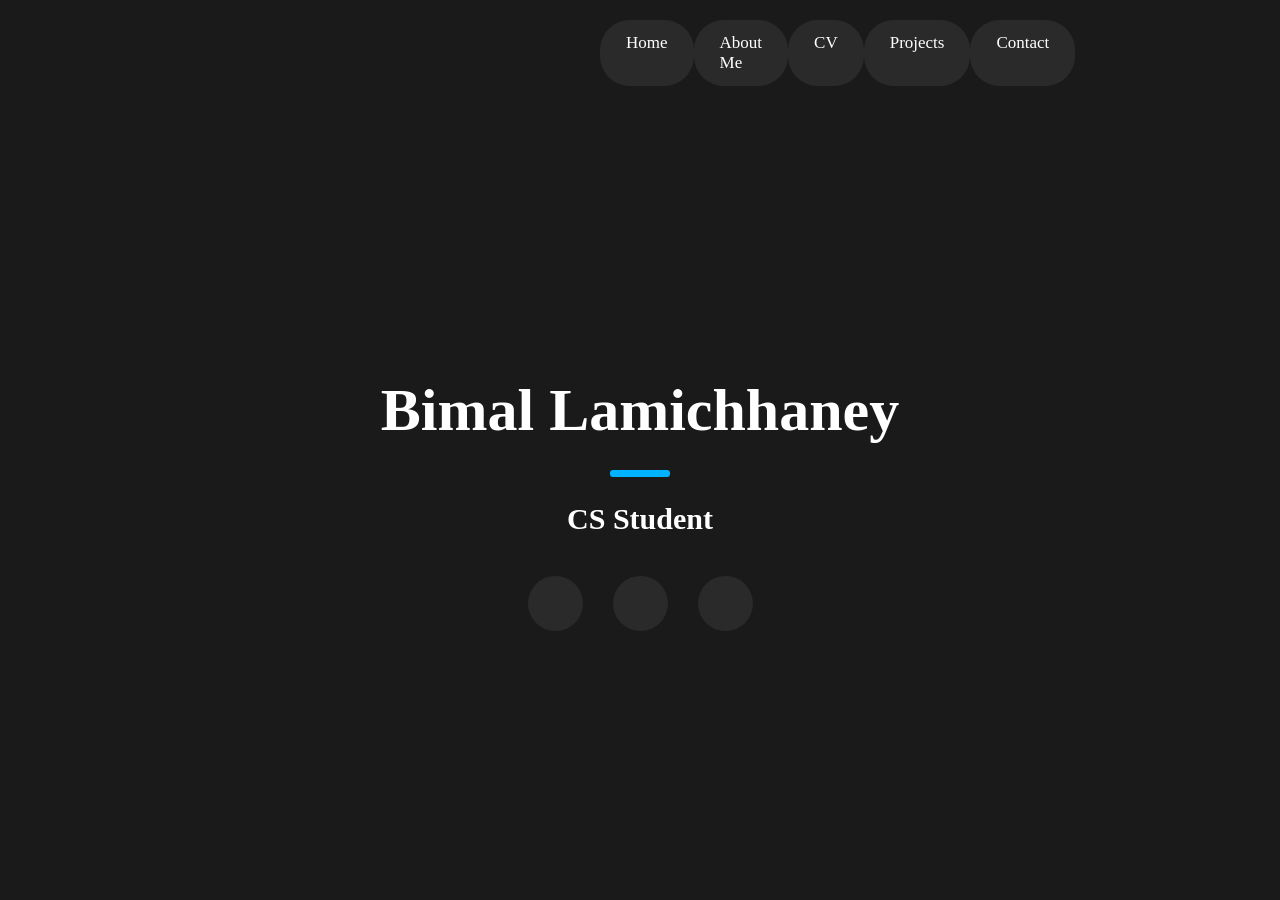
==== index.html @ 264dc177 "Initial upload" ====
<!DOCTYPE html>

<head>
  	<meta charset="UTF-8">
  	<meta name="viewport" content="width=device-width, initial-scale=1.0">
   <title>Bimal Lamichhaney Portfolio</title>
   <link rel="stylesheet" href = "style.css">
</head>

<body>

  	<nav>
    	<a href="index.html" class="nav-buttons">Home</a> 
   	 	<a href="aboutMe.html" class="nav-buttons">About Me</a> 
    	<a href="contact.html" class="nav-buttons">CV</a>
    	<a href="CV.html" class="nav-buttons">Projects</a>
    	<a href="projects.html" class="nav-buttons">Contact</a>
  	</nav>

  	<section class="main">
		<h1>Bimal Lamichhaney</h1>
		<div class="underline"></div>
		<h2>CS Student</h2>

		<div class="icons">
		<div class="circle">
			<i class="linkedinLogo"></i>
		</div>

		<div class="circle">
			<i class="githubLogo"></i>
		</div>

		<div class="circle">
			<i class="resumeLogo"></i>
		</div>
		
		</div>
  	</section> 

</body>
</html>
---- style.css ----
* {
    margin: 0;
    padding: 0;
}

body {
    height: 100vh;
    background: #1a1a1a;
    color: #ffffff;
    display: flex;
    flex-direction: column;
}

/* Navigation bar */        
nav {
    display: flex;
    justify-content: space-around;
    padding: 20px 600px;
    animation: fadeUp 1s ease forwards;
}

.nav-buttons {
	background: #2a2a2a;
    color: #ffffff;
    padding: 12px 25px;
    border-radius: 30px;
    text-decoration: none;
    font-size: 17px;
    font-family:'Lucida Sans';
    transition: all 0.3s ease;
    border: 1px solid transparent;
}

.nav-buttons:hover {
    outline: 2px solid #00B3FF;
    box-shadow: 0 0 10px #00B3FF;
    transform: scale(1.1);
}

/* Home Page */
.main {
    flex: 1;
    display: flex;
    justify-content: center;
    align-items: center;
    flex-direction: column;
    text-align: center;
    animation: fadeUp 1s ease forwards;
}

.main h1 {
    font-family: georgia;
    font-size: 60px;
    font-weight: 600;
    margin-bottom: 10px;
}

.underline {
    width: 60px;
    height: 7px;
    background: #00B3FF;
    margin: 15px 0 25px 0;
    border-radius: 3px;
}

.main h2 {
    font-family: georgia;
    font-size: 30px;
    font-weight: 600;
    color: #ffffff;
    margin-bottom: 40px;
}

.icons {
    display: flex;
    gap: 30px;
}

.circle {
	width: 55px;
	height: 55px;
	background: #2a2a2a;
	border-radius: 50%;
	display: flex;
	justify-content: center;
	align-items: center;
	transition: all 0.3s ease;
	cursor: pointer;
	font-size: 20px;
}

.circle:hover {
    outline: 2px solid #00B3FF;
    box-shadow: 0 0 10px #00B3FF;
    transform: scale(1.1);
}


/* About Page */

.about-section {
  	padding: 80px 120px;
}

.pageTitle {
    font-family: georgia;
	font-size: 60px;
    font-weight: 20;
	margin-bottom: 10px;
	margin-left: 60px;
	animation: fadeUp 1s ease forwards;
}

.aboutUnderline {
	width: 260px;
	height: 2px;
	background: #00aaff;
	margin-bottom: 50px;
	margin-left: 60px;
	animation: fadeUp 1s ease forwards;
}

.aboutGrid {
	display: grid;
	grid-template-columns: 1fr 1fr;
	gap: 80px;
	margin-left: 60px;
    margin-right: 60px;
	animation: fadeUp 1s ease forwards;
}

.textBlock {
	margin-bottom: 60px;
	font-size: 25px;
}

.textBlock h3 {
    font-family: 'Courier New';
	margin-bottom: 15px;
	font-weight: 525;
}

.textBlock p {
    font-family: 'Courier New';
	margin-bottom: 10px;
	line-height: 1.6;
}

/* Loadup animation */
@keyframes fadeUp {
    from {
        opacity: 0;
        transform: translateY(20px);
    }to {
        opacity: 1;
        transform: translateY(0);
    }
}
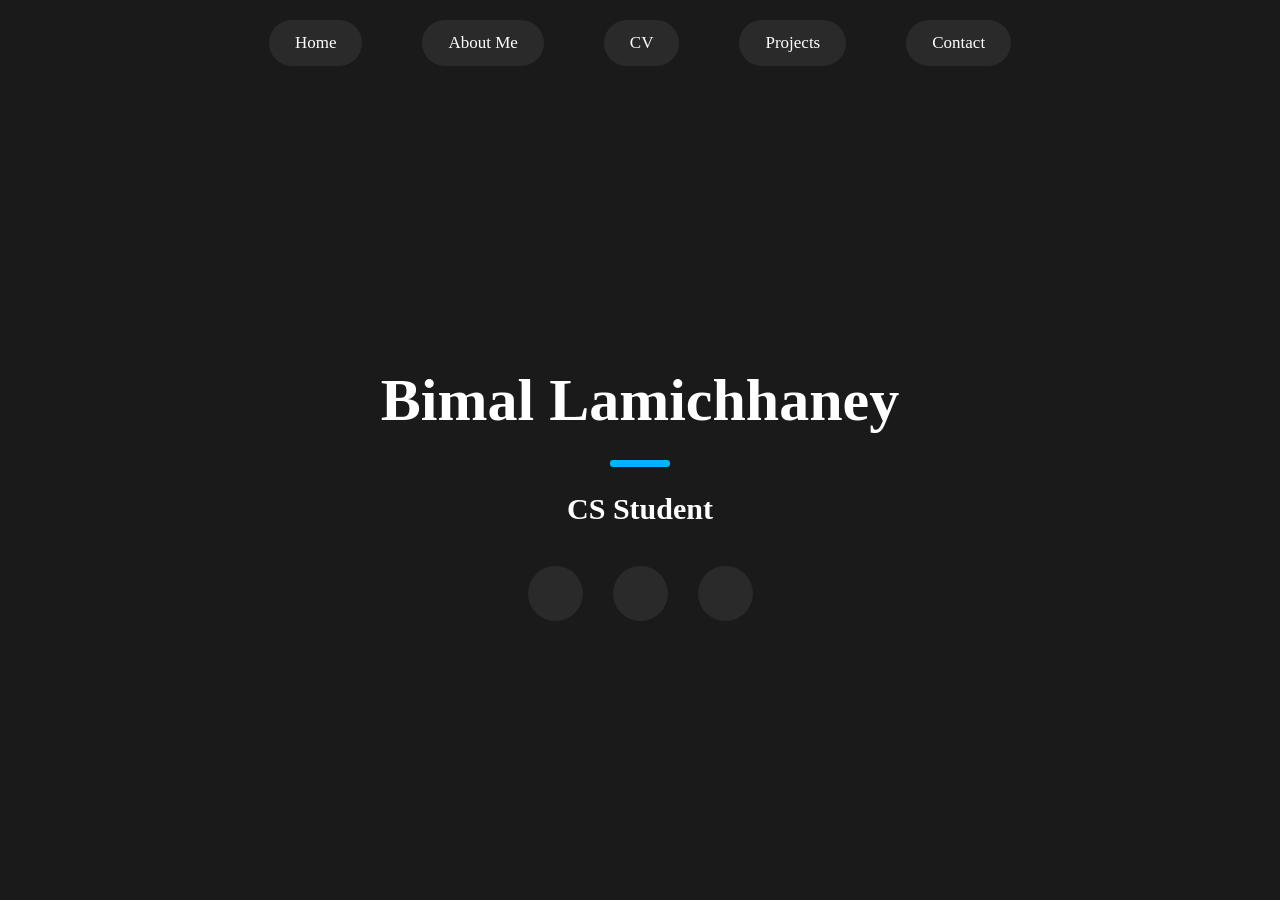
==== commit 32f2b337: "Added titles to pages and made title styling universal for non home pages." ====
--- a/index.html
+++ b/index.html
@@ -1,42 +1,42 @@
 <!DOCTYPE html>
 
-<head>
-  	<meta charset="UTF-8">
-  	<meta name="viewport" content="width=device-width, initial-scale=1.0">
-   <title>Bimal Lamichhaney Portfolio</title>
-   <link rel="stylesheet" href = "style.css">
-</head>
+	<head>
+		<meta charset="UTF-8">
+		<meta name="viewport" content="width=device-width, initial-scale=1.0">
+	<title>Bimal Lamichhaney Portfolio</title>
+	<link rel="stylesheet" href = "style.css">
+	</head>
 
-<body>
+	<body>
 
-  	<nav>
-    	<a href="index.html" class="nav-buttons">Home</a> 
-   	 	<a href="aboutMe.html" class="nav-buttons">About Me</a> 
-    	<a href="contact.html" class="nav-buttons">CV</a>
-    	<a href="CV.html" class="nav-buttons">Projects</a>
-    	<a href="projects.html" class="nav-buttons">Contact</a>
-  	</nav>
+		<nav>
+			<a href="index.html" class="nav-buttons">Home</a> 
+			<a href="aboutMe.html" class="nav-buttons">About Me</a> 
+			<a href="CV.html" class="nav-buttons">CV</a>
+			<a href="projects.html" class="nav-buttons">Projects</a>
+			<a href="contact.html" class="nav-buttons">Contact</a>
+		</nav>
 
-  	<section class="main">
-		<h1>Bimal Lamichhaney</h1>
-		<div class="underline"></div>
-		<h2>CS Student</h2>
+		<section class="main">
+			<h1>Bimal Lamichhaney</h1>
+			<div class="underline"></div>
+			<h2>CS Student</h2>
 
-		<div class="icons">
-		<div class="circle">
-			<i class="linkedinLogo"></i>
-		</div>
+			<div class="icons">
+			<div class="circle">
+				<i class="linkedinLogo"></i>
+			</div>
 
-		<div class="circle">
-			<i class="githubLogo"></i>
-		</div>
+			<div class="circle">
+				<i class="githubLogo"></i>
+			</div>
 
-		<div class="circle">
-			<i class="resumeLogo"></i>
-		</div>
-		
-		</div>
-  	</section> 
+			<div class="circle">
+				<i class="resumeLogo"></i>
+			</div>
+			
+			</div>
+		</section> 
 
-</body>
+	</body>
 </html>
--- a/style.css
+++ b/style.css
@@ -11,10 +11,36 @@
     flex-direction: column;
 }
 
+/* Pages Layout */
+.pageTitle {
+    font-family: georgia;
+    text-underline-offset: 20px;
+    text-decoration: underline;
+    text-decoration-color: #00B3FF;
+	font-size: 60px;
+    font-weight: 20;
+	margin-bottom: 10px;
+	margin-left: 60px;
+	animation: fadeUp 1s ease forwards;
+    margin-bottom: 50px;
+	margin-left: 60px;
+}
+
+.textGrid {
+	display: grid;
+	grid-template-columns: 1fr 1fr;
+	gap: 80px;
+	margin-left: 60px;
+    margin-right: 60px;
+	animation: fadeUp 1s ease forwards;
+}
+
+
 /* Navigation bar */        
 nav {
     display: flex;
-    justify-content: space-around;
+    justify-content: center;
+    gap: 60px;
     padding: 20px 600px;
     animation: fadeUp 1s ease forwards;
 }
@@ -29,6 +55,7 @@
     font-family:'Lucida Sans';
     transition: all 0.3s ease;
     border: 1px solid transparent;
+    white-space: nowrap;
 }
 
 .nav-buttons:hover {
@@ -97,38 +124,6 @@
 
 
 /* About Page */
-
-.about-section {
-  	padding: 80px 120px;
-}
-
-.pageTitle {
-    font-family: georgia;
-	font-size: 60px;
-    font-weight: 20;
-	margin-bottom: 10px;
-	margin-left: 60px;
-	animation: fadeUp 1s ease forwards;
-}
-
-.aboutUnderline {
-	width: 260px;
-	height: 2px;
-	background: #00aaff;
-	margin-bottom: 50px;
-	margin-left: 60px;
-	animation: fadeUp 1s ease forwards;
-}
-
-.aboutGrid {
-	display: grid;
-	grid-template-columns: 1fr 1fr;
-	gap: 80px;
-	margin-left: 60px;
-    margin-right: 60px;
-	animation: fadeUp 1s ease forwards;
-}
-
 .textBlock {
 	margin-bottom: 60px;
 	font-size: 25px;
@@ -146,6 +141,9 @@
 	line-height: 1.6;
 }
 
+/* CV Page */
+
+
 /* Loadup animation */
 @keyframes fadeUp {
     from {
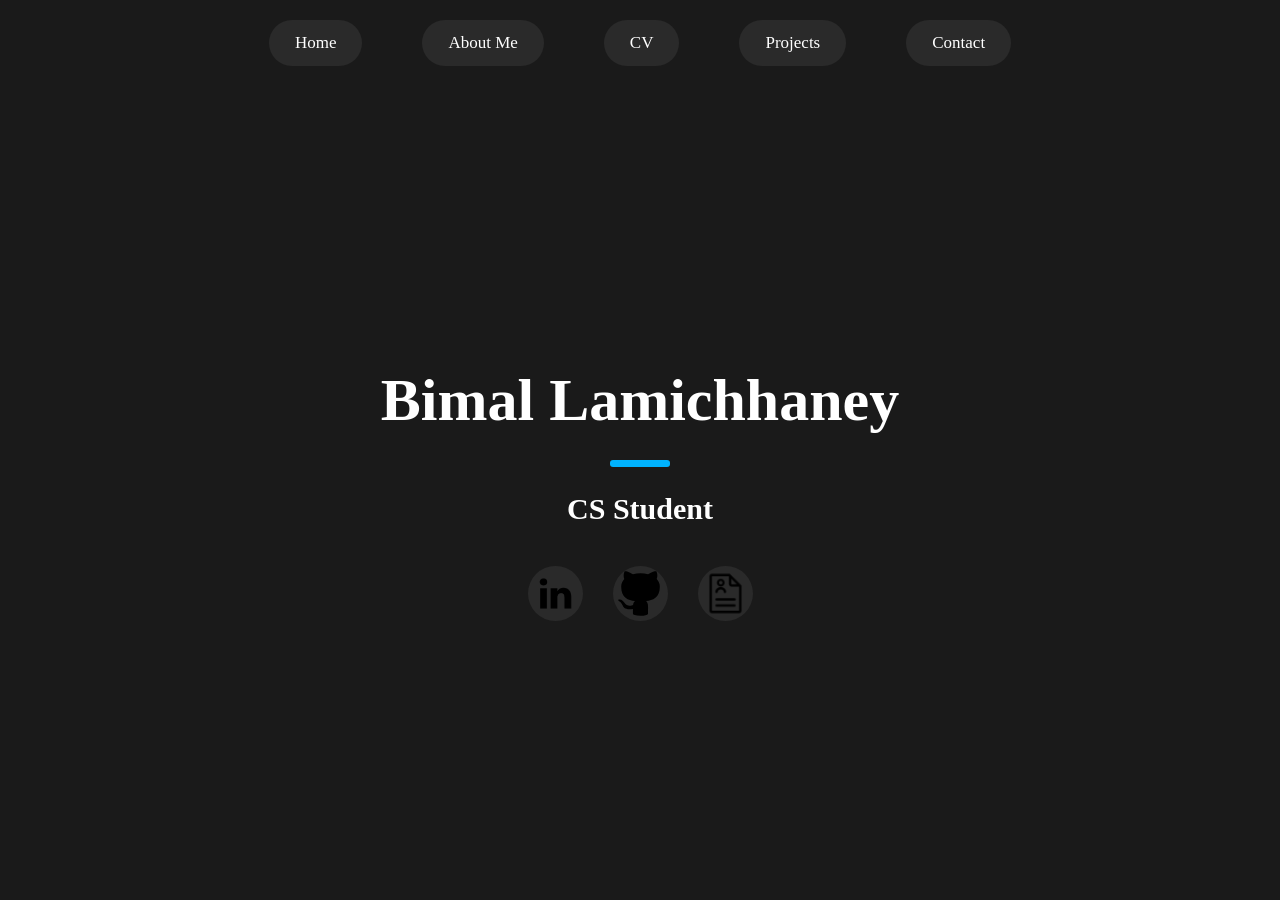
==== commit 79520332: "Added images and logos" ====
--- a/index.html
+++ b/index.html
@@ -23,17 +23,17 @@
 			<h2>CS Student</h2>
 
 			<div class="icons">
-			<div class="circle">
-				<i class="linkedinLogo"></i>
-			</div>
+				<div class="circle">
+					<img src="images/linkedin_img.svg" class="logo"></img>
+				</div>
 
-			<div class="circle">
-				<i class="githubLogo"></i>
-			</div>
+				<div class="circle">
+					<img src="images/github_img.svg" class="logo"></img>
+				</div>
 
-			<div class="circle">
-				<i class="resumeLogo"></i>
-			</div>
+				<div class="circle">
+					<img src="images/resume_img.svg" class="logo"></img>
+				</div>
 			
 			</div>
 		</section> 
--- a/style.css
+++ b/style.css
@@ -19,11 +19,9 @@
     text-decoration-color: #00B3FF;
 	font-size: 60px;
     font-weight: 20;
-	margin-bottom: 10px;
+	margin-bottom: 30px;
 	margin-left: 60px;
 	animation: fadeUp 1s ease forwards;
-    margin-bottom: 50px;
-	margin-left: 60px;
 }
 
 .textGrid {
@@ -33,6 +31,15 @@
 	margin-left: 60px;
     margin-right: 60px;
 	animation: fadeUp 1s ease forwards;
+}
+
+.pageLogo { 
+    position: absolute;
+    margin-right: 60px;
+    margin-top: 75px;
+    right: 1px;
+    max-width: 150px;
+    animation: fadeUp 1s ease forwards;
 }
 
 
@@ -103,6 +110,10 @@
     gap: 30px;
 }
 
+.logo {
+    transform: scale(.7);
+}
+
 .circle {
 	width: 55px;
 	height: 55px;
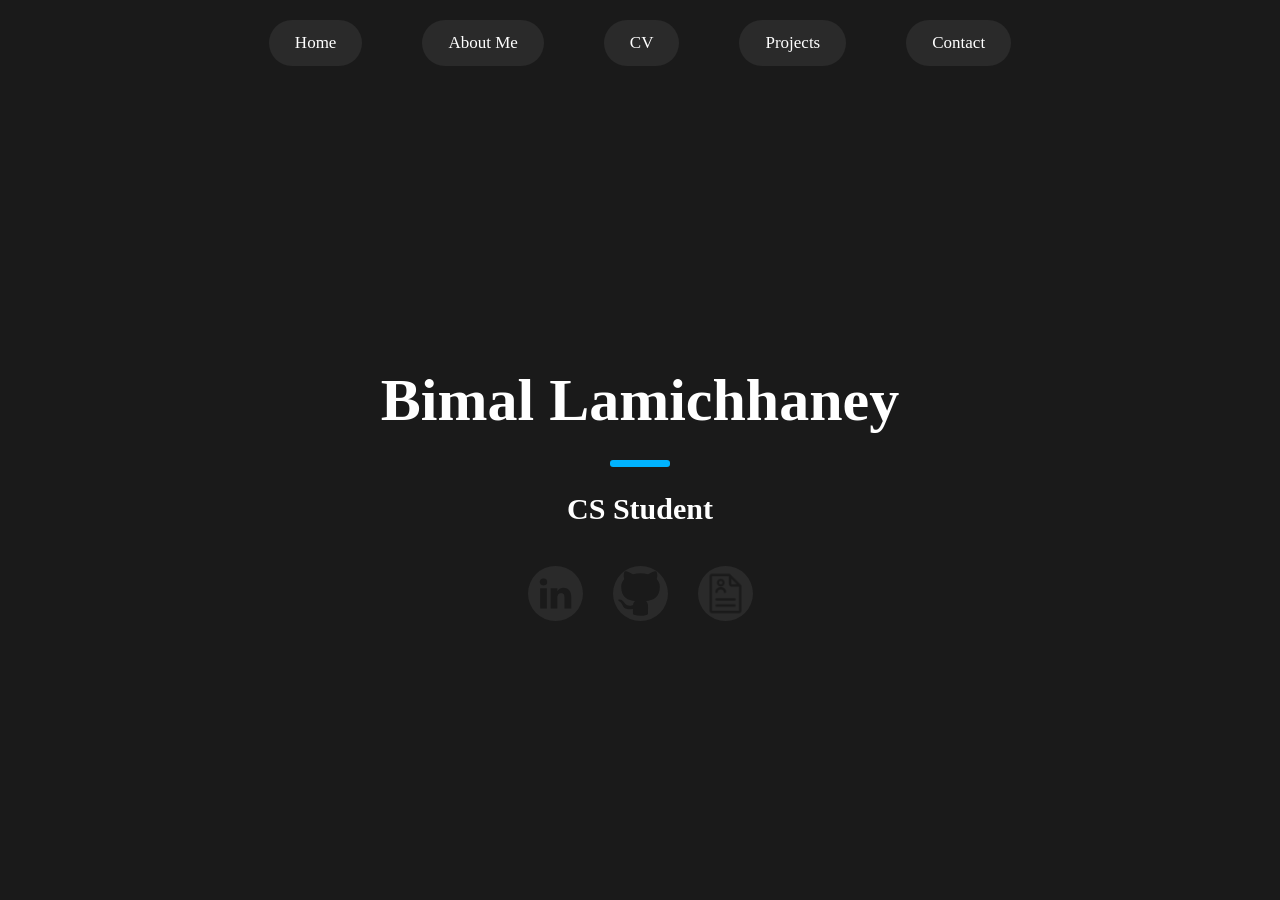
==== commit c3f87b02: "Made buttons functional and added links. Made sizing adjust to screen size." ====
--- a/index.html
+++ b/index.html
@@ -23,17 +23,17 @@
 			<h2>CS Student</h2>
 
 			<div class="icons">
-				<div class="circle">
+				<a href="https://www.linkedin.com/in/bimallamichhaney"  target="_blank" ref="noopener noreferrer" class="circle">
 					<img src="images/linkedin_img.svg" class="logo"></img>
-				</div>
+				</a>
 
-				<div class="circle">
+				<a href="https://github.com/lamichhaneyb" target="_blank" ref="noopener noreferrer"class="circle">
 					<img src="images/github_img.svg" class="logo"></img>
-				</div>
+				</a>
 
-				<div class="circle">
+				<a class="circle">
 					<img src="images/resume_img.svg" class="logo"></img>
-				</div>
+				</a>
 			
 			</div>
 		</section> 
--- a/style.css
+++ b/style.css
@@ -17,10 +17,12 @@
     text-underline-offset: 20px;
     text-decoration: underline;
     text-decoration-color: #00B3FF;
-	font-size: 60px;
+	font-size: clamp(32px, 5vw, 60px);
     font-weight: 20;
 	margin-bottom: 30px;
-	margin-left: 60px;
+	margin-left: clamp(15px, 5vw, 60px);
+    margin-right: clamp(15px, 5vw, 60px);
+    padding-left: 60px;
 	animation: fadeUp 1s ease forwards;
 }
 
@@ -35,34 +37,59 @@
 
 .pageLogo { 
     position: absolute;
-    margin-right: 60px;
+    margin-right: clamp(15px, 5vw, 60px);
+    padding-right: clamp(30px, 5vw, 60px);
     margin-top: 75px;
     right: 1px;
-    max-width: 150px;
-    animation: fadeUp 1s ease forwards;
-}
-
+    max-width: clamp(80px, 8vw, 150px);
+    animation: fadeUp 1s ease forwards;
+}
+
+/* Text blocks */
+.textBlock {
+	margin-bottom: 60px;
+	font-size: clamp(18px, 2vw, 25px);
+    margin-left: clamp(15px, 5vw, 60px);
+    margin-right: clamp(15px, 5vw, 60px);
+}
+
+.textBlock h3 {
+    font-family: 'Courier New';
+	margin-bottom: 15px;
+	font-weight: 525;
+    font-size: clamp(24px, 3vw, 35px);
+}
+
+.textBlock p {
+    font-family: 'Courier New';
+	margin-bottom: 10px;
+	line-height: 1.6;
+}
+
+.textBlock ul {
+    padding-left: 50px;
+}
 
 /* Navigation bar */        
 nav {
     display: flex;
     justify-content: center;
     gap: 60px;
-    padding: 20px 600px;
+    padding: 20px clamp(20px, 8vw, 200px);
     animation: fadeUp 1s ease forwards;
 }
 
 .nav-buttons {
 	background: #2a2a2a;
     color: #ffffff;
-    padding: 12px 25px;
+    padding: clamp(10px, 2vw, 12px) clamp(15px, 2vw, 25px);
     border-radius: 30px;
     text-decoration: none;
-    font-size: 17px;
+    font-size: clamp(15px, 2vw, 17px);
     font-family:'Lucida Sans';
-    transition: all 0.3s ease;
     border: 1px solid transparent;
     white-space: nowrap;
+    transition: transform .3s ease, box-shadow .1s ease, outline .1s ease;
 }
 
 .nav-buttons:hover {
@@ -112,6 +139,7 @@
 
 .logo {
     transform: scale(.7);
+    filter: invert(.1);
 }
 
 .circle {
@@ -122,7 +150,7 @@
 	display: flex;
 	justify-content: center;
 	align-items: center;
-	transition: all 0.3s ease;
+	transition: transform .3s ease, box-shadow .1s ease, outline .1s ease;
 	cursor: pointer;
 	font-size: 20px;
 }
@@ -133,27 +161,39 @@
     transform: scale(1.1);
 }
 
-
-/* About Page */
-.textBlock {
-	margin-bottom: 60px;
-	font-size: 25px;
-}
-
-.textBlock h3 {
-    font-family: 'Courier New';
-	margin-bottom: 15px;
-	font-weight: 525;
-}
-
-.textBlock p {
-    font-family: 'Courier New';
-	margin-bottom: 10px;
-	line-height: 1.6;
-}
-
-/* CV Page */
-
+.contactMessage h3{
+    font-family: 'Courier New';
+    font-weight: 5;
+    font-size: 30px;
+    text-align: center;
+    padding-top: 40px;
+    animation: fadeUp 1s ease forwards;
+}
+
+.contactMessage h2 {
+    font-family: 'Courier New';
+    font-weight: 5;
+    font-size: 25px;
+    text-align: center;
+    padding-top: 70px;
+}
+
+.contactAccent {
+    width: 60px;
+    height: 7px;
+    background: #00B3FF;
+    margin: 15px auto 25px;
+    border-radius: 3px;
+}
+
+.button-link {
+    text-decoration: none;
+    color: white;
+}
+
+.button-link:hover {
+    text-decoration:underline;
+}
 
 /* Loadup animation */
 @keyframes fadeUp {
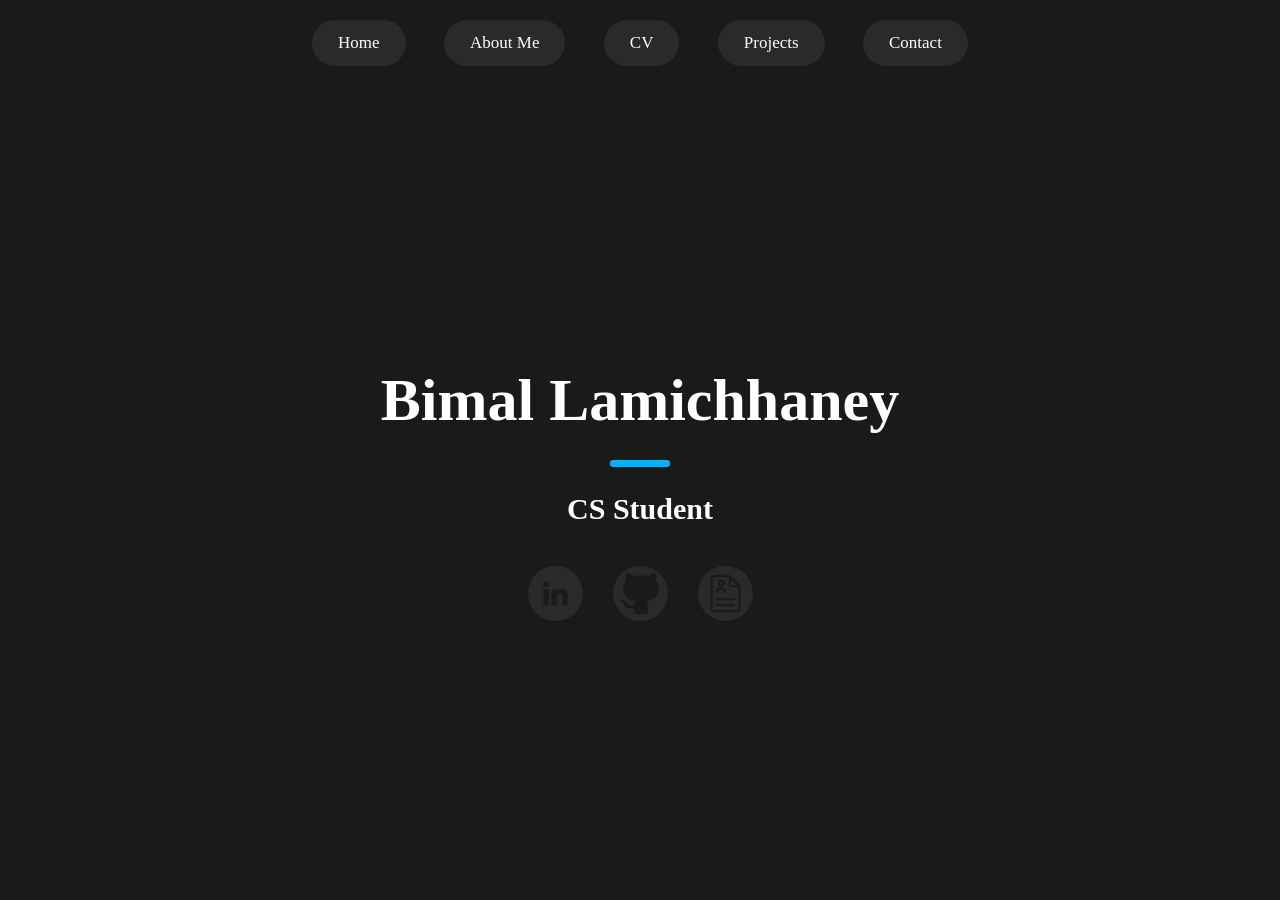
==== commit 73279eb7: "Cleaned up code and added more versatility to scaling for different screen sizes." ====
--- a/index.html
+++ b/index.html
@@ -28,7 +28,7 @@
 				</a>
 
 				<a href="https://github.com/lamichhaneyb" target="_blank" ref="noopener noreferrer"class="circle">
-					<img src="images/github_img.svg" class="logo"></img>
+					<img src="images/github_img.svg" class="logo git"></img>
 				</a>
 
 				<a class="circle">
@@ -37,6 +37,5 @@
 			
 			</div>
 		</section> 
-
 	</body>
 </html>
--- a/style.css
+++ b/style.css
@@ -17,12 +17,12 @@
     text-underline-offset: 20px;
     text-decoration: underline;
     text-decoration-color: #00B3FF;
-	font-size: clamp(32px, 5vw, 60px);
+	font-size: clamp(20px, 5vw, 60px);
     font-weight: 20;
 	margin-bottom: 30px;
-	margin-left: clamp(15px, 5vw, 60px);
-    margin-right: clamp(15px, 5vw, 60px);
-    padding-left: 60px;
+	margin-left: clamp(10px, 5vw, 60px);
+    margin-right: clamp(10px, 5vw, 60px);
+    padding-left: clamp(10px, 5vw, 60px);
 	animation: fadeUp 1s ease forwards;
 }
 
@@ -30,7 +30,7 @@
 	display: grid;
 	grid-template-columns: 1fr 1fr;
 	gap: 80px;
-	margin-left: 60px;
+	padding-left: clamp(10px, 5vw, 60px);
     margin-right: 60px;
 	animation: fadeUp 1s ease forwards;
 }
@@ -38,17 +38,18 @@
 .pageLogo { 
     position: absolute;
     margin-right: clamp(15px, 5vw, 60px);
-    padding-right: clamp(30px, 5vw, 60px);
+    padding-right: clamp(50px, 5vw, 60px);
     margin-top: 75px;
     right: 1px;
     max-width: clamp(80px, 8vw, 150px);
+    max-height: clamp(50px, 8vw, 150px);
     animation: fadeUp 1s ease forwards;
 }
 
 /* Text blocks */
 .textBlock {
 	margin-bottom: 60px;
-	font-size: clamp(18px, 2vw, 25px);
+	font-size: clamp(15px, 2vw, 25px);
     margin-left: clamp(15px, 5vw, 60px);
     margin-right: clamp(15px, 5vw, 60px);
 }
@@ -57,7 +58,7 @@
     font-family: 'Courier New';
 	margin-bottom: 15px;
 	font-weight: 525;
-    font-size: clamp(24px, 3vw, 35px);
+    font-size: clamp(20px, 3vw, 35px);
 }
 
 .textBlock p {
@@ -74,7 +75,7 @@
 nav {
     display: flex;
     justify-content: center;
-    gap: 60px;
+    gap: clamp(10px, 3vw, 60px);
     padding: 20px clamp(20px, 8vw, 200px);
     animation: fadeUp 1s ease forwards;
 }
@@ -85,7 +86,7 @@
     padding: clamp(10px, 2vw, 12px) clamp(15px, 2vw, 25px);
     border-radius: 30px;
     text-decoration: none;
-    font-size: clamp(15px, 2vw, 17px);
+    font-size: clamp(12px, 2vw, 17px);
     font-family:'Lucida Sans';
     border: 1px solid transparent;
     white-space: nowrap;
@@ -111,7 +112,7 @@
 
 .main h1 {
     font-family: georgia;
-    font-size: 60px;
+    font-size: clamp(20px, 5vw, 60px);
     font-weight: 600;
     margin-bottom: 10px;
 }
@@ -126,7 +127,7 @@
 
 .main h2 {
     font-family: georgia;
-    font-size: 30px;
+    font-size: clamp(15px, 3vw, 30px);
     font-weight: 600;
     color: #ffffff;
     margin-bottom: 40px;
@@ -138,13 +139,18 @@
 }
 
 .logo {
-    transform: scale(.7);
+    width: clamp(40px, 5vw, 55px);
+	height: clamp(40px, 5vw, 55px);
     filter: invert(.1);
 }
 
+.git {
+    transform: scale(.8);
+}
+
 .circle {
-	width: 55px;
-	height: 55px;
+	width: clamp(40px, 5vw, 55px);
+	height: clamp(40px, 5vw, 55px);
 	background: #2a2a2a;
 	border-radius: 50%;
 	display: flex;
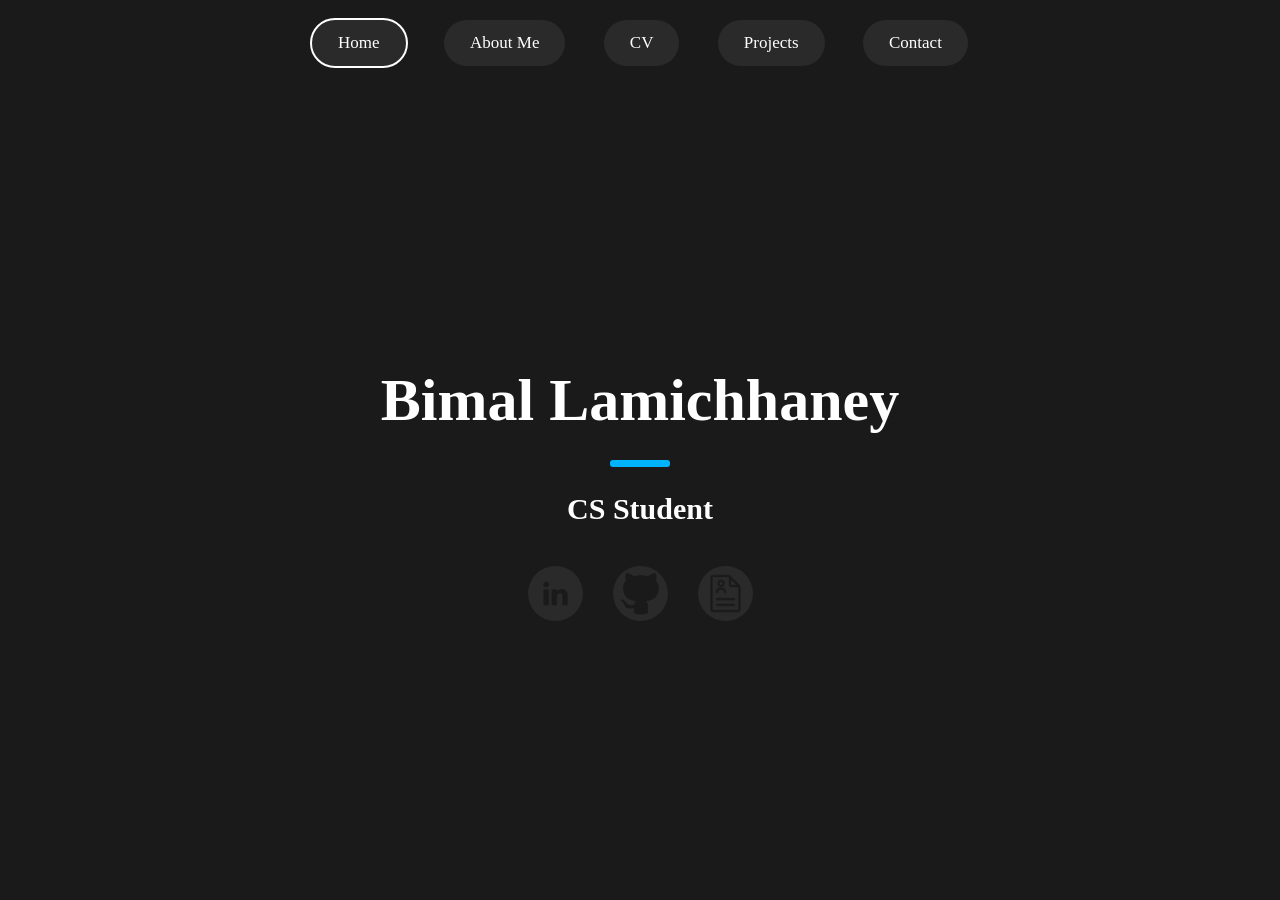
==== commit e52ae019: "Added an outline to the navigation bar to show what page you are on" ====
--- a/index.html
+++ b/index.html
@@ -10,7 +10,7 @@
 	<body>
 
 		<nav>
-			<a href="index.html" class="nav-buttons">Home</a> 
+			<a href="index.html" class="nav-buttons current">Home</a> 
 			<a href="aboutMe.html" class="nav-buttons">About Me</a> 
 			<a href="CV.html" class="nav-buttons">CV</a>
 			<a href="projects.html" class="nav-buttons">Projects</a>
--- a/style.css
+++ b/style.css
@@ -14,31 +14,31 @@
 /* Pages Layout */
 .pageTitle {
     font-family: georgia;
-    text-underline-offset: 20px;
+    text-underline-offset: clamp(15px, 3vw, 20px);
     text-decoration: underline;
     text-decoration-color: #00B3FF;
 	font-size: clamp(20px, 5vw, 60px);
     font-weight: 20;
-	margin-bottom: 30px;
-	margin-left: clamp(10px, 5vw, 60px);
-    margin-right: clamp(10px, 5vw, 60px);
-    padding-left: clamp(10px, 5vw, 60px);
+	margin-bottom: clamp(25px, 1vw, 30px);
+	margin-left: clamp(2px, 1vw, 60px);
+    margin-right: clamp(2px, 1vw, 60px);
+    padding-left: clamp(1px, 5vw, 60px);
 	animation: fadeUp 1s ease forwards;
 }
 
 .textGrid {
 	display: grid;
 	grid-template-columns: 1fr 1fr;
-	gap: 80px;
+	gap: clamp(40px, 1vw, 80px);
+    row-gap: clamp(5px, 1vw, 20px);
 	padding-left: clamp(10px, 5vw, 60px);
-    margin-right: 60px;
+    margin-right: clamp(2px, 1vw, 60px);
 	animation: fadeUp 1s ease forwards;
 }
 
 .pageLogo { 
     position: absolute;
-    margin-right: clamp(15px, 5vw, 60px);
-    padding-right: clamp(50px, 5vw, 60px);
+    padding-right: clamp(30px, 5vw, 60px);
     margin-top: 75px;
     right: 1px;
     max-width: clamp(80px, 8vw, 150px);
@@ -50,15 +50,15 @@
 .textBlock {
 	margin-bottom: 60px;
 	font-size: clamp(15px, 2vw, 25px);
-    margin-left: clamp(15px, 5vw, 60px);
-    margin-right: clamp(15px, 5vw, 60px);
+    margin-left: clamp(2px, 1vw, 60px);
+    margin-right: clamp(2px, 1vw, 60px);
 }
 
 .textBlock h3 {
     font-family: 'Courier New';
 	margin-bottom: 15px;
 	font-weight: 525;
-    font-size: clamp(20px, 3vw, 35px);
+    font-size: clamp(18px, 3vw, 35px);
 }
 
 .textBlock p {
@@ -68,7 +68,7 @@
 }
 
 .textBlock ul {
-    padding-left: 50px;
+    margin-left: clamp(30px, 1vw, 50px);
 }
 
 /* Navigation bar */        
@@ -99,6 +99,10 @@
     transform: scale(1.1);
 }
 
+.current {
+    outline: 2px solid #ffffff;
+}
+
 /* Home Page */
 .main {
     flex: 1;
@@ -167,11 +171,13 @@
     transform: scale(1.1);
 }
 
+/* Contact Page */
 .contactMessage h3{
     font-family: 'Courier New';
     font-weight: 5;
-    font-size: 30px;
+    font-size: clamp(15px, 3vw, 30px);
     text-align: center;
+    gap: 20px;
     padding-top: 40px;
     animation: fadeUp 1s ease forwards;
 }
@@ -179,16 +185,16 @@
 .contactMessage h2 {
     font-family: 'Courier New';
     font-weight: 5;
-    font-size: 25px;
+    font-size: clamp(12px, 2vw, 25px);
     text-align: center;
-    padding-top: 70px;
+    padding-top: clamp(30px, 3vw, 70px);
 }
 
 .contactAccent {
-    width: 60px;
-    height: 7px;
+    width: clamp(1px, 10vw, 60px);
+    height: clamp(1px, 10vw, 7px);
     background: #00B3FF;
-    margin: 15px auto 25px;
+    margin: 15px auto 20px;
     border-radius: 3px;
 }
 
@@ -198,7 +204,8 @@
 }
 
 .button-link:hover {
-    text-decoration:underline;
+    text-decoration: underline;
+    color: #00B3FF;
 }
 
 /* Loadup animation */
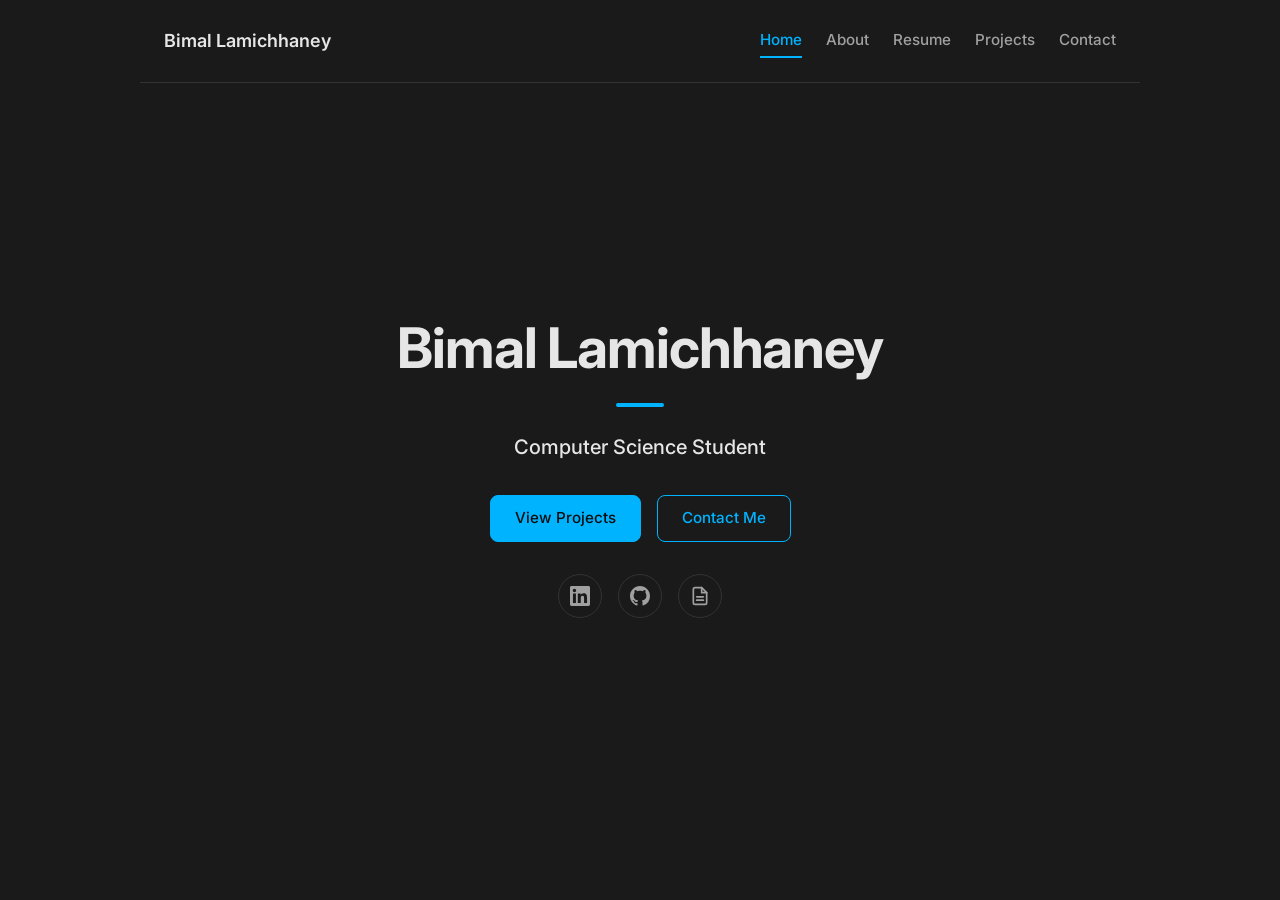
==== commit 7ff24437: "Refreshed styling Cleaned up code Updated projects page Combined cv/resume" ====
--- a/index.html
+++ b/index.html
@@ -1,41 +1,46 @@
 <!DOCTYPE html>
+<html lang="en">
+<head>
+    <meta charset="UTF-8">
+    <meta name="viewport" content="width=device-width, initial-scale=1.0">
+    <title>Bimal Lamichhaney | Portfolio</title>
+    <link rel="preconnect" href="https://fonts.googleapis.com">
+    <link rel="preconnect" href="https://fonts.gstatic.com" crossorigin>
+    <link rel="stylesheet" href="https://fonts.googleapis.com/css2?family=Inter:wght@400;500;600;700&display=swap">
+    <link rel="stylesheet" href="style.css">
+</head>
+<body>
+    <header class="site-header">
+        <a href="index.html" class="brand">Bimal Lamichhaney</a>
+        <nav>
+            <a href="index.html" class="current">Home</a>
+            <a href="aboutMe.html">About</a>
+            <a href="CV.html">Resume</a>
+            <a href="projects.html">Projects</a>
+            <a href="contact.html">Contact</a>
+        </nav>
+    </header>
 
-	<head>
-		<meta charset="UTF-8">
-		<meta name="viewport" content="width=device-width, initial-scale=1.0">
-	<title>Bimal Lamichhaney Portfolio</title>
-	<link rel="stylesheet" href = "style.css">
-	</head>
+    <main class="hero">
+        <h1>Bimal Lamichhaney</h1>
+        <p class="hero-subtitle">Computer Science Student</p>
 
-	<body>
+        <div class="hero-actions">
+            <a href="projects.html" class="button button-primary">View Projects</a>
+            <a href="contact.html" class="button button-secondary">Contact Me</a>
+        </div>
 
-		<nav>
-			<a href="index.html" class="nav-buttons current">Home</a> 
-			<a href="aboutMe.html" class="nav-buttons">About Me</a> 
-			<a href="CV.html" class="nav-buttons">CV</a>
-			<a href="projects.html" class="nav-buttons">Projects</a>
-			<a href="contact.html" class="nav-buttons">Contact</a>
-		</nav>
-
-		<section class="main">
-			<h1>Bimal Lamichhaney</h1>
-			<div class="underline"></div>
-			<h2>CS Student</h2>
-
-			<div class="icons">
-				<a href="https://www.linkedin.com/in/bimallamichhaney"  target="_blank" ref="noopener noreferrer" class="circle">
-					<img src="images/linkedin_img.svg" class="logo"></img>
-				</a>
-
-				<a href="https://github.com/lamichhaneyb" target="_blank" ref="noopener noreferrer"class="circle">
-					<img src="images/github_img.svg" class="logo git"></img>
-				</a>
-
-				<a class="circle">
-					<img src="images/resume_img.svg" class="logo"></img>
-				</a>
-			
-			</div>
-		</section> 
-	</body>
-</html>+        <div class="icons">
+            <a href="https://www.linkedin.com/in/bimallamichhaney" target="_blank" rel="noopener noreferrer" class="icon-link" aria-label="LinkedIn">
+                <svg viewBox="0 0 24 24" fill="currentColor" aria-hidden="true"><path d="M20.447 20.452h-3.554v-5.569c0-1.328-.027-3.037-1.852-3.037-1.853 0-2.136 1.445-2.136 2.939v5.667H9.351V9h3.414v1.561h.046c.477-.9 1.637-1.85 3.37-1.85 3.601 0 4.267 2.37 4.267 5.455v6.286zM5.337 7.433c-1.144 0-2.063-.926-2.063-2.065 0-1.138.92-2.063 2.063-2.063 1.14 0 2.064.925 2.064 2.063 0 1.139-.925 2.065-2.064 2.065zm1.782 13.019H3.555V9h3.564v11.452zM22.225 0H1.771C.792 0 0 .774 0 1.729v20.542C0 23.227.792 24 1.771 24h20.451C23.2 24 24 23.227 24 22.271V1.729C24 .774 23.2 0 22.222 0h.003z"/></svg>
+            </a>
+            <a href="https://github.com/lamichhaneyb" target="_blank" rel="noopener noreferrer" class="icon-link" aria-label="GitHub">
+                <svg viewBox="0 0 16 16" fill="currentColor" aria-hidden="true"><path d="M8 0C3.58 0 0 3.58 0 8c0 3.54 2.29 6.53 5.47 7.59.4.07.55-.17.55-.38 0-.19-.01-.82-.01-1.49-2.01.37-2.53-.49-2.69-.94-.09-.23-.48-.94-.82-1.13-.28-.15-.68-.52-.01-.53.63-.01 1.08.58 1.23.82.72 1.21 1.87.87 2.33.66.07-.52.28-.87.51-1.07-1.78-.2-3.64-.89-3.64-3.95 0-.87.31-1.59.82-2.15-.08-.2-.36-1.02.08-2.12 0 0 .67-.21 2.2.82.64-.18 1.32-.27 2-.27.68 0 1.36.09 2 .27 1.53-1.04 2.2-.82 2.2-.82.44 1.1.16 1.92.08 2.12.51.56.82 1.27.82 2.15 0 3.07-1.87 3.75-3.65 3.95.29.25.54.73.54 1.48 0 1.07-.01 1.93-.01 2.2 0 .21.15.46.55.38A8.013 8.013 0 0016 8c0-4.42-3.58-8-8-8z"/></svg>
+            </a>
+            <a class="icon-link" aria-label="Resume">
+                <svg viewBox="0 0 24 24" fill="none" stroke="currentColor" stroke-width="2" stroke-linecap="round" stroke-linejoin="round" aria-hidden="true"><path d="M14 2H6a2 2 0 0 0-2 2v16a2 2 0 0 0 2 2h12a2 2 0 0 0 2-2V8z"/><path d="M14 2v6h6"/><path d="M16 13H8"/><path d="M16 17H8"/></svg>
+            </a>
+        </div>
+    </main>
+</body>
+</html>
--- a/style.css
+++ b/style.css
@@ -1,219 +1,391 @@
-* {
+:root {
+    --bg: #1a1a1a;
+    --card: #222222;
+    --border: #333333;
+    --text: #e6e6e6;
+    --muted: #a0a0a0;
+    --accent: #00B3FF;
+    --accent-soft: rgba(0, 179, 255, 0.1);
+    --font: 'Inter', -apple-system, 'Segoe UI', Roboto, sans-serif;
+    --radius: 12px;
+    --max-width: 1000px;
+}
+
+*,
+*::before,
+*::after {
+    box-sizing: border-box;
     margin: 0;
     padding: 0;
 }
 
 body {
-    height: 100vh;
-    background: #1a1a1a;
-    color: #ffffff;
+    min-height: 100vh;
     display: flex;
     flex-direction: column;
-}
-
-/* Pages Layout */
-.pageTitle {
-    font-family: georgia;
-    text-underline-offset: clamp(15px, 3vw, 20px);
-    text-decoration: underline;
-    text-decoration-color: #00B3FF;
-	font-size: clamp(20px, 5vw, 60px);
-    font-weight: 20;
-	margin-bottom: clamp(25px, 1vw, 30px);
-	margin-left: clamp(2px, 1vw, 60px);
-    margin-right: clamp(2px, 1vw, 60px);
-    padding-left: clamp(1px, 5vw, 60px);
-	animation: fadeUp 1s ease forwards;
-}
-
-.textGrid {
-	display: grid;
-	grid-template-columns: 1fr 1fr;
-	gap: clamp(40px, 1vw, 80px);
-    row-gap: clamp(5px, 1vw, 20px);
-	padding-left: clamp(10px, 5vw, 60px);
-    margin-right: clamp(2px, 1vw, 60px);
-	animation: fadeUp 1s ease forwards;
-}
-
-.pageLogo { 
-    position: absolute;
-    padding-right: clamp(30px, 5vw, 60px);
-    margin-top: 75px;
-    right: 1px;
-    max-width: clamp(80px, 8vw, 150px);
-    max-height: clamp(50px, 8vw, 150px);
-    animation: fadeUp 1s ease forwards;
-}
-
-/* Text blocks */
-.textBlock {
-	margin-bottom: 60px;
-	font-size: clamp(15px, 2vw, 25px);
-    margin-left: clamp(2px, 1vw, 60px);
-    margin-right: clamp(2px, 1vw, 60px);
-}
-
-.textBlock h3 {
-    font-family: 'Courier New';
-	margin-bottom: 15px;
-	font-weight: 525;
-    font-size: clamp(18px, 3vw, 35px);
-}
-
-.textBlock p {
-    font-family: 'Courier New';
-	margin-bottom: 10px;
-	line-height: 1.6;
-}
-
-.textBlock ul {
-    margin-left: clamp(30px, 1vw, 50px);
-}
-
-/* Navigation bar */        
+    background: var(--bg);
+    color: var(--text);
+    font-family: var(--font);
+    font-size: 1rem;
+    line-height: 1.6;
+}
+
+a {
+    color: inherit;
+}
+
+/* Header */
+.site-header {
+    display: flex;
+    flex-wrap: wrap;
+    align-items: center;
+    justify-content: space-between;
+    gap: 16px;
+    width: 100%;
+    max-width: var(--max-width);
+    margin: 0 auto;
+    padding: 24px;
+    border-bottom: 1px solid var(--border);
+}
+
+.brand {
+    font-size: 1.125rem;
+    font-weight: 600;
+    text-decoration: none;
+}
+
 nav {
     display: flex;
+    flex-wrap: wrap;
+    gap: 8px 24px;
+}
+
+nav a {
+    padding: 4px 0;
+    color: var(--muted);
+    font-size: 0.95rem;
+    font-weight: 500;
+    text-decoration: none;
+    border-bottom: 2px solid transparent;
+    transition: color .2s ease, border-color .2s ease;
+}
+
+nav a:hover {
+    color: var(--text);
+}
+
+nav a.current {
+    color: var(--accent);
+    border-bottom-color: var(--accent);
+}
+
+/* Page layout */
+.container {
+    flex: 1;
+    width: 100%;
+    max-width: var(--max-width);
+    margin: 0 auto;
+    padding: 48px 24px 64px;
+    animation: fadeUp .6s ease forwards;
+}
+
+.page-title {
+    font-size: clamp(2rem, 5vw, 2.75rem);
+    font-weight: 700;
+    letter-spacing: -0.02em;
+    line-height: 1.2;
+}
+
+.page-title::after,
+.hero h1::after {
+    content: "";
+    display: block;
+    width: 48px;
+    height: 4px;
+    margin-top: 16px;
+    background: var(--accent);
+    border-radius: 2px;
+}
+
+.page-intro {
+    margin-top: 16px;
+    color: var(--muted);
+    font-size: 1.125rem;
+}
+
+.grid {
+    display: grid;
+    grid-template-columns: repeat(auto-fit, minmax(min(300px, 100%), 1fr));
+    gap: 24px;
+    margin-top: 40px;
+}
+
+/* Cards */
+.card {
+    padding: 24px 32px;
+    background: var(--card);
+    border: 1px solid var(--border);
+    border-radius: var(--radius);
+}
+
+.card-wide {
+    grid-column: 1 / -1;
+}
+
+.card h2 {
+    margin-bottom: 8px;
+    font-size: 1.25rem;
+    font-weight: 600;
+}
+
+.card h3 {
+    margin-bottom: 8px;
+    color: var(--muted);
+    font-size: 0.8rem;
+    font-weight: 600;
+    letter-spacing: 0.06em;
+    text-transform: uppercase;
+}
+
+.card p + p {
+    margin-top: 8px;
+}
+
+.list {
+    padding-left: 20px;
+}
+
+.list li + li {
+    margin-top: 4px;
+}
+
+.muted {
+    color: var(--muted);
+}
+
+.nowrap {
+    white-space: nowrap;
+}
+
+.tags {
+    display: flex;
+    flex-wrap: wrap;
+    gap: 8px;
+    margin-top: 16px;
+    list-style: none;
+}
+
+.tags li {
+    padding: 4px 12px;
+    color: var(--accent);
+    background: var(--accent-soft);
+    border-radius: 999px;
+    font-size: 0.8rem;
+    font-weight: 500;
+}
+
+.skill-group .tags {
+    margin-top: 0;
+}
+
+.skill-group + .skill-group {
+    margin-top: 24px;
+}
+
+/* Projects */
+.project {
+    display: flex;
+    flex-direction: column;
+}
+
+.project-type {
+    margin-bottom: 16px;
+    color: var(--muted);
+    font-size: 0.9rem;
+}
+
+.project-links {
+    display: flex;
+    flex-wrap: wrap;
+    gap: 12px;
+    margin-top: auto;
+    padding-top: 24px;
+}
+
+/* Buttons */
+.button {
+    display: inline-block;
+    padding: 10px 24px;
+    border: 1px solid var(--accent);
+    border-radius: 8px;
+    font-size: 0.95rem;
+    font-weight: 500;
+    text-decoration: none;
+    transition: background-color .2s ease, color .2s ease;
+}
+
+.button-small {
+    padding: 6px 16px;
+    font-size: 0.875rem;
+}
+
+.button-primary {
+    color: #0d0d0d;
+    background: var(--accent);
+}
+
+.button-primary:hover {
+    color: var(--accent);
+    background: transparent;
+}
+
+.button-secondary {
+    color: var(--accent);
+    background: transparent;
+}
+
+.button-secondary:hover {
+    background: var(--accent-soft);
+}
+
+/* Home page */
+.hero {
+    flex: 1;
+    display: flex;
+    flex-direction: column;
+    align-items: center;
     justify-content: center;
-    gap: clamp(10px, 3vw, 60px);
-    padding: 20px clamp(20px, 8vw, 200px);
-    animation: fadeUp 1s ease forwards;
-}
-
-.nav-buttons {
-	background: #2a2a2a;
-    color: #ffffff;
-    padding: clamp(10px, 2vw, 12px) clamp(15px, 2vw, 25px);
-    border-radius: 30px;
+    padding: 48px 24px 96px;
+    text-align: center;
+    animation: fadeUp .6s ease forwards;
+}
+
+.hero h1 {
+    font-size: clamp(2.5rem, 7vw, 3.5rem);
+    font-weight: 700;
+    letter-spacing: -0.02em;
+    line-height: 1.1;
+}
+
+.hero h1::after {
+    margin: 24px auto 0;
+}
+
+.hero-subtitle {
+    margin-top: 24px;
+    font-size: 1.25rem;
+    font-weight: 500;
+}
+
+.hero-intro {
+    max-width: 36rem;
+    margin-top: 8px;
+    color: var(--muted);
+}
+
+.hero-actions {
+    display: flex;
+    flex-wrap: wrap;
+    justify-content: center;
+    gap: 16px;
+    margin-top: 32px;
+}
+
+.icons {
+    display: flex;
+    gap: 16px;
+    margin-top: 32px;
+}
+
+.icon-link {
+    display: flex;
+    align-items: center;
+    justify-content: center;
+    width: 44px;
+    height: 44px;
+    color: var(--muted);
+    border: 1px solid var(--border);
+    border-radius: 50%;
+    transition: color .2s ease, border-color .2s ease;
+}
+
+.icon-link:hover {
+    color: var(--accent);
+    border-color: var(--accent);
+}
+
+.icon-link svg {
+    width: 20px;
+    height: 20px;
+}
+
+/* Contact page */
+.contact-list {
+    display: grid;
+    gap: 16px;
+    max-width: 560px;
+    margin-top: 40px;
+    list-style: none;
+}
+
+.contact-item {
+    display: flex;
+    align-items: center;
+    gap: 16px;
+    padding: 16px 24px;
     text-decoration: none;
-    font-size: clamp(12px, 2vw, 17px);
-    font-family:'Lucida Sans';
-    border: 1px solid transparent;
-    white-space: nowrap;
-    transition: transform .3s ease, box-shadow .1s ease, outline .1s ease;
-}
-
-.nav-buttons:hover {
-    outline: 2px solid #00B3FF;
-    box-shadow: 0 0 10px #00B3FF;
-    transform: scale(1.1);
-}
-
-.current {
-    outline: 2px solid #ffffff;
-}
-
-/* Home Page */
-.main {
-    flex: 1;
-    display: flex;
-    justify-content: center;
-    align-items: center;
-    flex-direction: column;
-    text-align: center;
-    animation: fadeUp 1s ease forwards;
-}
-
-.main h1 {
-    font-family: georgia;
-    font-size: clamp(20px, 5vw, 60px);
-    font-weight: 600;
-    margin-bottom: 10px;
-}
-
-.underline {
-    width: 60px;
-    height: 7px;
-    background: #00B3FF;
-    margin: 15px 0 25px 0;
-    border-radius: 3px;
-}
-
-.main h2 {
-    font-family: georgia;
-    font-size: clamp(15px, 3vw, 30px);
-    font-weight: 600;
-    color: #ffffff;
-    margin-bottom: 40px;
-}
-
-.icons {
-    display: flex;
-    gap: 30px;
-}
-
-.logo {
-    width: clamp(40px, 5vw, 55px);
-	height: clamp(40px, 5vw, 55px);
-    filter: invert(.1);
-}
-
-.git {
-    transform: scale(.8);
-}
-
-.circle {
-	width: clamp(40px, 5vw, 55px);
-	height: clamp(40px, 5vw, 55px);
-	background: #2a2a2a;
-	border-radius: 50%;
-	display: flex;
-	justify-content: center;
-	align-items: center;
-	transition: transform .3s ease, box-shadow .1s ease, outline .1s ease;
-	cursor: pointer;
-	font-size: 20px;
-}
-
-.circle:hover {
-    outline: 2px solid #00B3FF;
-    box-shadow: 0 0 10px #00B3FF;
-    transform: scale(1.1);
-}
-
-/* Contact Page */
-.contactMessage h3{
-    font-family: 'Courier New';
-    font-weight: 5;
-    font-size: clamp(15px, 3vw, 30px);
-    text-align: center;
-    gap: 20px;
-    padding-top: 40px;
-    animation: fadeUp 1s ease forwards;
-}
-
-.contactMessage h2 {
-    font-family: 'Courier New';
-    font-weight: 5;
-    font-size: clamp(12px, 2vw, 25px);
-    text-align: center;
-    padding-top: clamp(30px, 3vw, 70px);
-}
-
-.contactAccent {
-    width: clamp(1px, 10vw, 60px);
-    height: clamp(1px, 10vw, 7px);
-    background: #00B3FF;
-    margin: 15px auto 20px;
-    border-radius: 3px;
-}
-
-.button-link {
-    text-decoration: none;
-    color: white;
-}
-
-.button-link:hover {
-    text-decoration: underline;
-    color: #00B3FF;
-}
-
-/* Loadup animation */
+    transition: border-color .2s ease;
+}
+
+.contact-item:hover {
+    border-color: var(--accent);
+}
+
+.contact-item svg {
+    flex-shrink: 0;
+    width: 24px;
+    height: 24px;
+    color: var(--accent);
+}
+
+.contact-label {
+    display: block;
+    color: var(--muted);
+    font-size: 0.875rem;
+}
+
+.contact-value {
+    display: block;
+    font-weight: 500;
+    overflow-wrap: anywhere;
+}
+
+/* Small screens */
+@media (max-width: 600px) {
+    .site-header {
+        padding: 16px;
+    }
+
+    .container {
+        padding: 32px 16px 48px;
+    }
+
+    .hero {
+        padding: 32px 16px 64px;
+    }
+
+    .card {
+        padding: 20px;
+    }
+}
+
+/* Load-up animation */
 @keyframes fadeUp {
     from {
         opacity: 0;
         transform: translateY(20px);
-    }to {
+    }
+    to {
         opacity: 1;
         transform: translateY(0);
     }
